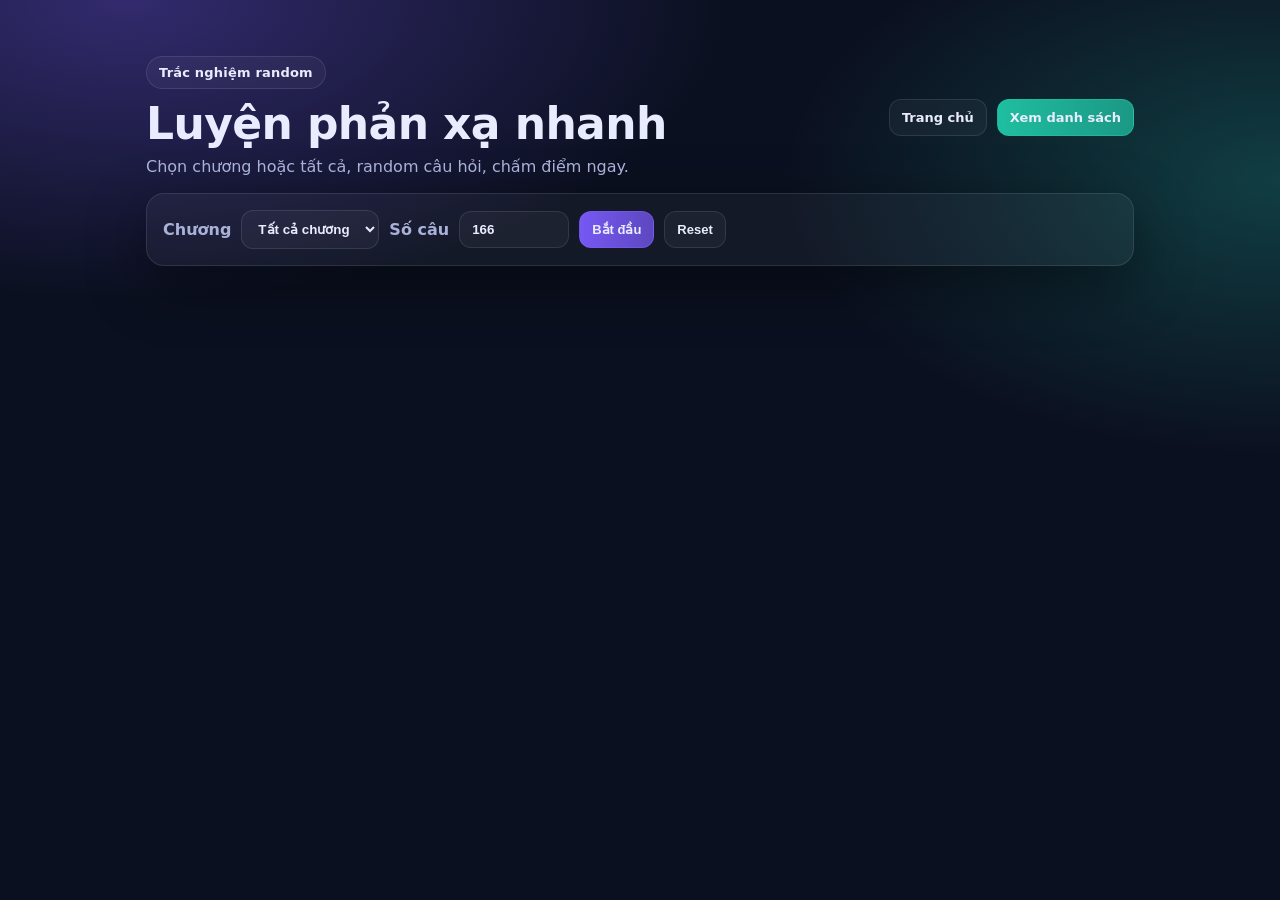
==== ckktct_quiz.html @ 2ce57a2a "Add docx extractor and study UI Includes Python script to extract questions by chapter and a static " ====
<!doctype html>
<html lang="vi">
  <head>
    <meta charset="utf-8" />
    <meta name="viewport" content="width=device-width,initial-scale=1" />
    <title>Quiz random | Cải Kinh Tế Chính Trị</title>
    <link rel="stylesheet" href="./ckktct.css" />
  </head>
  <body>
    <main class="shell">
      <div class="topbar">
        <div>
          <span class="badge">Trắc nghiệm random</span>
          <h1 style="margin:12px 0 6px">Luyện phản xạ nhanh</h1>
          <p style="margin:0">Chọn chương hoặc tất cả, random câu hỏi, chấm điểm ngay.</p>
        </div>
        <div class="row">
          <a class="btn" href="./ckktct_home.html">Trang chủ</a>
          <a class="btn good" href="./ckktct_list.html">Xem danh sách</a>
        </div>
      </div>

      <div class="panel">
        <div class="row">
          <label for="chapterSel" class="muted"><b>Chương</b></label>
          <select id="chapterSel"></select>
          <label for="countSel" class="muted"><b>Số câu</b></label>
          <input id="countSel" type="number" min="1" value="10" style="width:110px" />
          <button class="btn primary" id="btnStart">Bắt đầu</button>
          <button class="btn" id="btnReset">Reset</button>
          <span class="muted" id="stats"></span>
        </div>
      </div>

      <div id="quiz"></div>
    </main>

    <script>
      const DATA_URL = "./Cải kinh tế chính trị.json";
      const chapterSel = document.getElementById("chapterSel");
      const countSel = document.getElementById("countSel");
      const btnStart = document.getElementById("btnStart");
      const btnReset = document.getElementById("btnReset");
      const quiz = document.getElementById("quiz");
      const stats = document.getElementById("stats");

      function escapeHtml(s) {
        return String(s)
          .replaceAll("&", "&amp;")
          .replaceAll("<", "&lt;")
          .replaceAll(">", "&gt;")
          .replaceAll('"', "&quot;")
          .replaceAll("'", "&#039;");
      }

      function uniqueChapters(items) {
        const map = new Map();
        for (const it of items) map.set(it.chapter, true);
        const chapters = Array.from(map.keys());
        const order = (c) => {
          const m = /chương\s*(\d+)/i.exec(c);
          if (m) return [0, Number(m[1])];
          if (/kiểm\s*tra/i.test(c)) return [1, 9999];
          return [2, 10000];
        };
        chapters.sort((a, b) => {
          const [ga, na] = order(a);
          const [gb, nb] = order(b);
          if (ga !== gb) return ga - gb;
          if (na !== nb) return na - nb;
          return a.localeCompare(b, "vi");
        });
        return chapters;
      }

      function shuffle(arr) {
        const a = arr.slice();
        for (let i = a.length - 1; i > 0; i--) {
          const j = Math.floor(Math.random() * (i + 1));
          [a[i], a[j]] = [a[j], a[i]];
        }
        return a;
      }

      function pickRandom(arr, n) {
        return shuffle(arr).slice(0, Math.max(0, Math.min(n, arr.length)));
      }

      function getCorrectLabels(q) {
        return (q.choices || []).filter((c) => c.isCorrect).map((c) => c.label);
      }

      function renderQuestionCard(q, idx, total, state) {
        const choices = q.choices || [];
        const correct = new Set(getCorrectLabels(q));
        const selected = state.selected[q.uid];
        const revealed = state.revealed[q.uid] === true;

        const canGrade = selected != null && correct.size > 0;
        const isCorrect = canGrade ? correct.has(selected) && correct.size === 1 : false;

        stats.innerHTML = `— Câu ${idx + 1}/${total} • Đúng: <b>${state.score}</b>`;

        quiz.innerHTML = `
          <div class="qcard">
            <div class="muted"><b>${escapeHtml(q.chapter)}</b></div>
            <div class="qtitle" style="margin-top:6px">${escapeHtml(q.question)}</div>
            <div class="choices">
              ${choices
                .map((c) => {
                  const checked = selected === c.label ? "checked" : "";
                  let cls = "choice";
                  if (revealed) {
                    if (c.isCorrect) cls += " correct";
                    else if (selected === c.label && !c.isCorrect) cls += " wrong";
                  }
                  return `
                    <label class="${cls}">
                      <input type="radio" name="ans" value="${escapeHtml(c.label)}" ${checked}/>
                      <div><b>${escapeHtml(c.label)}.</b> ${escapeHtml(c.text)}</div>
                    </label>
                  `;
                })
                .join("")}
            </div>
            <div class="hr"></div>
            <div class="row">
              <button class="btn good" id="btnCheck" ${selected == null ? "disabled" : ""}>Chấm</button>
              <button class="btn" id="btnNext">${idx + 1 === total ? "Kết thúc" : "Câu tiếp"}</button>
              <span class="muted" id="msg"></span>
            </div>
          </div>
        `;

        quiz.querySelectorAll('input[name="ans"]').forEach((el) => {
          el.addEventListener("change", (ev) => {
            state.selected[q.uid] = ev.target.value;
          });
        });

        const msg = document.getElementById("msg");
        document.getElementById("btnCheck").addEventListener("click", () => {
          state.revealed[q.uid] = true;
          const sel = state.selected[q.uid];
          const cset = new Set(getCorrectLabels(q));
          if (cset.size !== 1) {
            msg.innerHTML = `<span class="muted">Câu này không có đúng 1 đáp án đúng (không chấm điểm).</span>`;
          } else if (cset.has(sel)) {
            if (!state.graded[q.uid]) {
              state.score += 1;
              state.graded[q.uid] = true;
            }
            msg.innerHTML = `<span style="color:var(--accent2)"><b>Đúng</b></span>`;
          } else {
            if (!state.graded[q.uid]) state.graded[q.uid] = true;
            msg.innerHTML = `<span style="color:var(--danger)"><b>Sai</b></span>`;
          }
          renderQuestionCard(q, idx, total, state);
        });

        document.getElementById("btnNext").addEventListener("click", () => {
          state.idx += 1;
          if (state.idx >= total) {
            renderDone(total, state);
          } else {
            renderQuestionCard(state.questions[state.idx], state.idx, total, state);
          }
        });
      }

      function renderDone(total, state) {
        quiz.innerHTML = `
          <div class="panel">
            <div class="qtitle">Hoàn thành</div>
            <p style="margin-top:8px">Điểm của bạn: <b>${state.score}</b> / ${total} (chỉ chấm những câu có đúng 1 đáp án đúng).</p>
            <div class="row">
              <button class="btn primary" id="btnAgain">Làm bộ khác</button>
              <a class="btn" href="./ckktct_list.html">Xem danh sách</a>
            </div>
          </div>
        `;
        stats.innerHTML = `— Hoàn thành • Đúng: <b>${state.score}</b>`;
        document.getElementById("btnAgain").addEventListener("click", () => startQuiz(state.allItems));
      }

      function startQuiz(allItems) {
        const chapter = chapterSel.value;
        const pool = chapter === "__all__" ? allItems : allItems.filter((x) => x.chapter === chapter);
        // When user selects a chapter, default to "all questions in that chapter".
        // Still keep a safety clamp in case the input gets edited.
        const n = Math.max(1, Math.min(pool.length, Number(countSel.value || pool.length || 10)));
        const picked = pickRandom(pool, n);

        localStorage.setItem("ckktct.quiz.chapter", chapter);
        localStorage.setItem("ckktct.quiz.count", String(n));

        const state = {
          allItems,
          questions: picked,
          idx: 0,
          score: 0,
          selected: {},
          revealed: {},
          graded: {},
        };

        if (picked.length === 0) {
          quiz.innerHTML = `<div class="panel"><b>Không có câu hỏi</b> trong chương này.</div>`;
          stats.textContent = "";
          return;
        }
        renderQuestionCard(picked[0], 0, picked.length, state);
      }

      async function init() {
        const res = await fetch(DATA_URL, { cache: "no-store" });
        if (!res.ok) throw new Error("Không load được JSON: " + res.status);
        const items = await res.json();

        const chapters = uniqueChapters(items);
        chapterSel.innerHTML =
          `<option value="__all__">Tất cả chương</option>` +
          chapters.map((c) => `<option value="${escapeHtml(c)}">${escapeHtml(c)}</option>`).join("");

        function poolSize() {
          const chapter = chapterSel.value;
          const pool = chapter === "__all__" ? items : items.filter((x) => x.chapter === chapter);
          return pool.length;
        }

        function syncCountToChapter() {
          const size = poolSize();
          countSel.min = "1";
          countSel.max = String(Math.max(1, size));
          countSel.value = String(Math.max(1, size));
        }

        chapterSel.value = localStorage.getItem("ckktct.quiz.chapter") || "__all__";
        // Always pick full chapter size when changing chapter
        chapterSel.addEventListener("change", () => {
          syncCountToChapter();
          localStorage.setItem("ckktct.quiz.chapter", chapterSel.value);
        });

        // First load: if user had a saved chapter, set count to that chapter's size
        syncCountToChapter();

        btnStart.addEventListener("click", () => startQuiz(items));
        btnReset.addEventListener("click", () => {
          localStorage.removeItem("ckktct.quiz.chapter");
          localStorage.removeItem("ckktct.quiz.count");
          chapterSel.value = "__all__";
          syncCountToChapter();
          quiz.innerHTML = "";
          stats.textContent = "";
        });
      }

      init().catch((e) => {
        quiz.innerHTML = `<div class="panel"><b>Lỗi:</b> ${escapeHtml(e.message)}<div class="hr"></div><div class="muted">Gợi ý: chạy server local: <code>py -m http.server 5500</code></div></div>`;
      });
    </script>
  </body>
</html>
---- ckktct.css ----
:root{
  --bg:#0b1020;
  --panel:#0f1733;
  --panel2:#0d1430;
  --text:#e9ecff;
  --muted:#aab1d9;
  --border:rgba(255,255,255,.10);
  --accent:#7c5cff;
  --accent2:#21c7a8;
  --danger:#ff4d6d;
  --shadow: 0 18px 60px rgba(0,0,0,.45);
}

*{box-sizing:border-box}
html,body{height:100%}
body{
  margin:0;
  font-family: ui-sans-serif, system-ui, -apple-system, Segoe UI, Roboto, Arial, "Apple Color Emoji","Segoe UI Emoji";
  background: radial-gradient(1200px 600px at 10% 0%, rgba(124,92,255,.35), transparent 50%),
              radial-gradient(900px 500px at 100% 20%, rgba(33,199,168,.25), transparent 55%),
              var(--bg);
  color:var(--text);
}

a{color:inherit; text-decoration:none}

.shell{
  max-width: 1024px;
  margin: 0 auto;
  padding: 56px 18px 72px;
}

.badge{
  display:inline-flex;
  gap:10px;
  align-items:center;
  font-weight:700;
  font-size:13px;
  letter-spacing:.2px;
  padding:8px 12px;
  border:1px solid var(--border);
  border-radius:999px;
  background:rgba(255,255,255,.04);
}

h1{
  font-size: 44px;
  line-height: 1.06;
  margin: 14px 0 12px;
  letter-spacing:-.6px;
}

p{
  margin: 0 0 18px;
  color: var(--muted);
  line-height: 1.6;
  max-width: 72ch;
}

.grid{
  display:grid;
  gap: 14px;
  grid-template-columns: repeat(2, minmax(0, 1fr));
  margin-top: 22px;
}

.card{
  background: linear-gradient(180deg, rgba(255,255,255,.06), rgba(255,255,255,.03));
  border:1px solid var(--border);
  border-radius: 18px;
  padding: 18px 18px 16px;
  box-shadow: var(--shadow);
  transition: transform .12s ease, border-color .12s ease, background .12s ease;
  position: relative;
  overflow:hidden;
}
.card:hover{ transform: translateY(-2px); border-color: rgba(124,92,255,.35); }

.card-kicker{
  display:inline-flex;
  align-items:center;
  font-weight:800;
  font-size:12px;
  letter-spacing:.4px;
  text-transform:uppercase;
  padding:7px 10px;
  border-radius: 999px;
  border:1px solid var(--border);
  background: rgba(255,255,255,.04);
}
.card-kicker.list{ border-color: rgba(124,92,255,.35); }
.card-kicker.quiz{ border-color: rgba(33,199,168,.35); }

.card h2{
  margin: 14px 0 8px;
  font-size: 22px;
  letter-spacing:-.2px;
}

.meta{
  margin-top: 14px;
  color: var(--muted);
  font-weight: 700;
  font-size: 12px;
  letter-spacing:.2px;
}

.topbar{
  display:flex;
  justify-content:space-between;
  align-items:center;
  gap:12px;
  margin-bottom: 14px;
}

.btn{
  display:inline-flex;
  align-items:center;
  justify-content:center;
  gap:10px;
  padding:10px 12px;
  border-radius: 12px;
  border:1px solid var(--border);
  background: rgba(255,255,255,.04);
  color: var(--text);
  font-weight:800;
  font-size: 13px;
  cursor:pointer;
}
.btn:hover{ border-color: rgba(255,255,255,.18); }
.btn.primary{
  background: linear-gradient(90deg, rgba(124,92,255,.95), rgba(124,92,255,.70));
  border-color: rgba(124,92,255,.55);
}
.btn.good{
  background: linear-gradient(90deg, rgba(33,199,168,.95), rgba(33,199,168,.70));
  border-color: rgba(33,199,168,.55);
}

.panel{
  background: rgba(255,255,255,.04);
  border:1px solid var(--border);
  border-radius: 18px;
  box-shadow: var(--shadow);
  padding: 16px;
}

.row{
  display:flex;
  gap:10px;
  align-items:center;
  flex-wrap:wrap;
}

select,input[type="number"]{
  background: rgba(255,255,255,.04);
  border:1px solid var(--border);
  color: var(--text);
  padding: 10px 12px;
  border-radius: 12px;
  font-weight: 700;
}

.muted{ color: var(--muted); }

.qcard{
  background: rgba(255,255,255,.03);
  border:1px solid var(--border);
  border-radius: 16px;
  padding: 14px;
  margin-top: 12px;
}

.qtitle{
  font-weight: 900;
  letter-spacing:-.2px;
  margin-bottom: 10px;
}

.choices{
  display:grid;
  gap:8px;
}

.choice{
  display:flex;
  gap:10px;
  align-items:flex-start;
  padding: 10px 12px;
  border-radius: 14px;
  border:1px solid var(--border);
  background: rgba(255,255,255,.03);
  cursor:pointer;
}
.choice:hover{ border-color: rgba(255,255,255,.18); }
.choice input{ margin-top: 3px; }
.choice.correct{ border-color: rgba(33,199,168,.55); background: rgba(33,199,168,.10); }
.choice.wrong{ border-color: rgba(255,77,109,.55); background: rgba(255,77,109,.08); }

.hr{ height:1px; background: var(--border); margin: 12px 0; }

.chapter-group{ margin-top: 14px; }
.chapter-group h3{
  margin: 0 0 10px;
  font-size: 18px;
  letter-spacing:-.2px;
}

details{
  border:1px solid var(--border);
  background: rgba(255,255,255,.03);
  border-radius: 14px;
  padding: 10px 12px;
  margin-bottom: 10px;
}
summary{
  cursor:pointer;
  font-weight: 900;
}

@media (max-width: 860px){
  h1{ font-size: 34px; }
  .grid{ grid-template-columns: 1fr; }
}
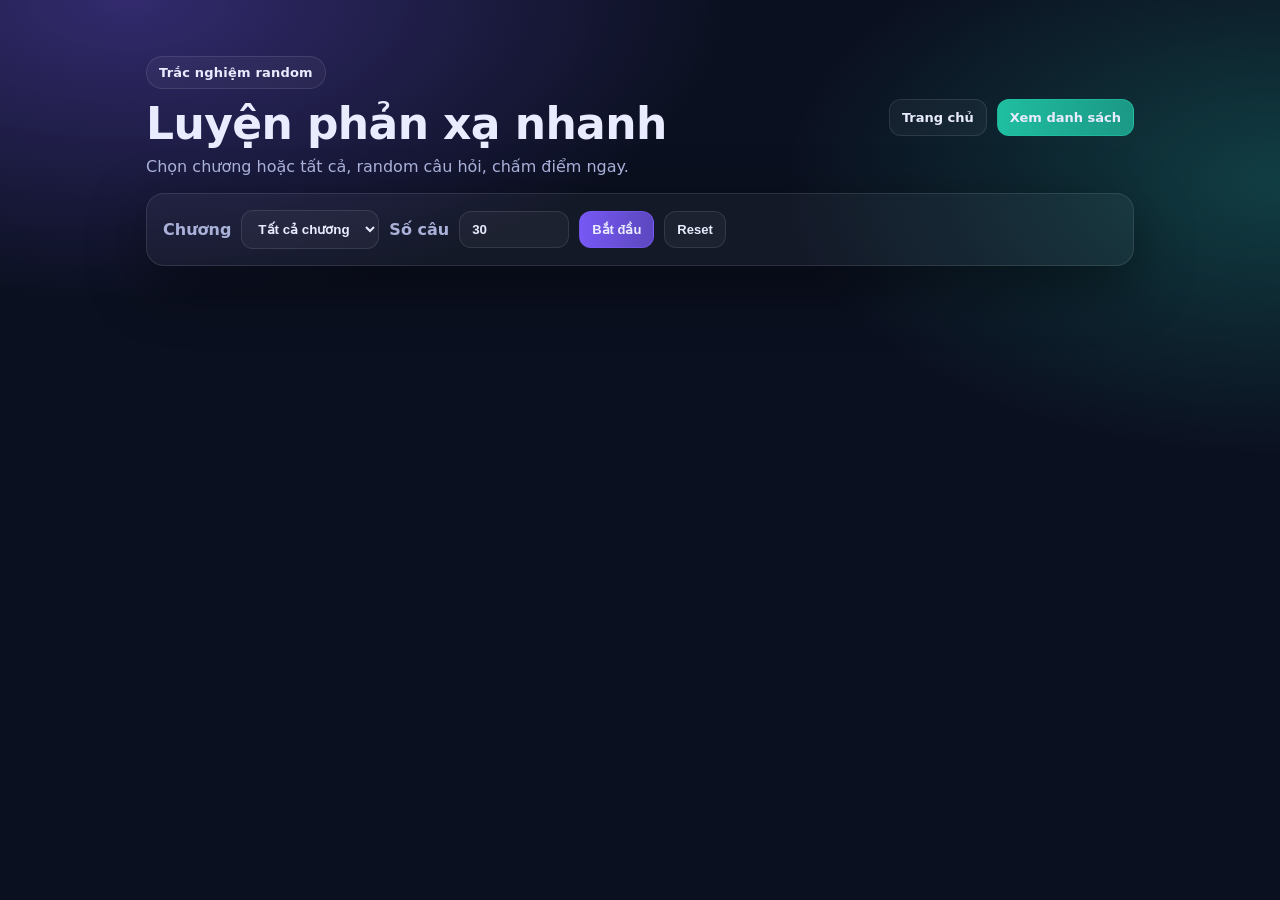
==== commit f725ccb1: "Add weighted random quiz selection When choosing all chapters with 30 questions, sample ~70% from ch" ====
--- a/ckktct_quiz.html
+++ b/ckktct_quiz.html
@@ -86,8 +86,87 @@
         return shuffle(arr).slice(0, Math.max(0, Math.min(n, arr.length)));
       }
 
+      function weightedPickForAllChapters(allItems, n) {
+        // Requirement:
+        // - total n questions (default 30)
+        // - Chương 5 + Chương 6 ~= 70%
+        // - Remaining from Chương 1 + Chương 3
+        const pools = {
+          c1: allItems.filter((x) => x.chapter === "Chương 1"),
+          c3: allItems.filter((x) => x.chapter === "Chương 3"),
+          c5: allItems.filter((x) => x.chapter === "Chương 5"),
+          c6: allItems.filter((x) => x.chapter === "Chương 6"),
+        };
+
+        const target56 = Math.round(n * 0.7);
+        const target13 = n - target56;
+
+        const target5 = Math.floor(target56 / 2);
+        const target6 = target56 - target5;
+        const target1 = Math.floor(target13 / 2);
+        const target3 = target13 - target1;
+
+        const take = (arr, k) => shuffle(arr).slice(0, Math.max(0, Math.min(k, arr.length)));
+        let picked = []
+          .concat(take(pools.c5, target5))
+          .concat(take(pools.c6, target6))
+          .concat(take(pools.c1, target1))
+          .concat(take(pools.c3, target3));
+
+        // Dedupe (just in case)
+        const seen = new Set();
+        picked = picked.filter((q) => (seen.has(q.uid) ? false : (seen.add(q.uid), true)));
+
+        // If any pool is short, fill from remaining items (prefer 5/6 first, then 1/3, then all)
+        const remaining = allItems.filter((q) => !seen.has(q.uid));
+        if (picked.length < n) {
+          const prefer = []
+            .concat(remaining.filter((x) => x.chapter === "Chương 5" || x.chapter === "Chương 6"))
+            .concat(remaining.filter((x) => x.chapter === "Chương 1" || x.chapter === "Chương 3"))
+            .concat(remaining);
+          const fill = take(prefer, n - picked.length);
+          for (const q of fill) {
+            if (!seen.has(q.uid)) {
+              seen.add(q.uid);
+              picked.push(q);
+              if (picked.length >= n) break;
+            }
+          }
+        }
+
+        return picked.slice(0, n);
+      }
+
       function getCorrectLabels(q) {
         return (q.choices || []).filter((c) => c.isCorrect).map((c) => c.label);
+      }
+
+      function getResultFor(q, state) {
+        const correct = new Set(getCorrectLabels(q));
+        const selected = state.selected[q.uid];
+        const graded = state.graded[q.uid] === true;
+        if (!graded) return { status: "ungraded", selected };
+        if (correct.size !== 1) return { status: "unscored", selected };
+        return { status: correct.has(selected) ? "correct" : "wrong", selected };
+      }
+
+      function wrongStoreKey(chapter) {
+        return `ckktct.wrongs.${chapter || "__all__"}`;
+      }
+
+      function loadWrongs(chapter) {
+        try {
+          const raw = localStorage.getItem(wrongStoreKey(chapter));
+          const arr = raw ? JSON.parse(raw) : [];
+          return Array.isArray(arr) ? arr : [];
+        } catch {
+          return [];
+        }
+      }
+
+      function saveWrongs(chapter, uids) {
+        const uniq = Array.from(new Set(uids));
+        localStorage.setItem(wrongStoreKey(chapter), JSON.stringify(uniq));
       }
 
       function renderQuestionCard(q, idx, total, state) {
@@ -95,9 +174,7 @@
         const correct = new Set(getCorrectLabels(q));
         const selected = state.selected[q.uid];
         const revealed = state.revealed[q.uid] === true;
-
-        const canGrade = selected != null && correct.size > 0;
-        const isCorrect = canGrade ? correct.has(selected) && correct.size === 1 : false;
+        const feedback = state.feedback[q.uid] || "";
 
         stats.innerHTML = `— Câu ${idx + 1}/${total} • Đúng: <b>${state.score}</b>`;
 
@@ -127,7 +204,7 @@
             <div class="row">
               <button class="btn good" id="btnCheck" ${selected == null ? "disabled" : ""}>Chấm</button>
               <button class="btn" id="btnNext">${idx + 1 === total ? "Kết thúc" : "Câu tiếp"}</button>
-              <span class="muted" id="msg"></span>
+              <span class="muted" id="msg">${feedback}</span>
             </div>
           </div>
         `;
@@ -135,25 +212,26 @@
         quiz.querySelectorAll('input[name="ans"]').forEach((el) => {
           el.addEventListener("change", (ev) => {
             state.selected[q.uid] = ev.target.value;
+            // Re-render to enable "Chấm" immediately
+            renderQuestionCard(q, idx, total, state);
           });
         });
 
-        const msg = document.getElementById("msg");
         document.getElementById("btnCheck").addEventListener("click", () => {
           state.revealed[q.uid] = true;
           const sel = state.selected[q.uid];
           const cset = new Set(getCorrectLabels(q));
           if (cset.size !== 1) {
-            msg.innerHTML = `<span class="muted">Câu này không có đúng 1 đáp án đúng (không chấm điểm).</span>`;
+            state.feedback[q.uid] = `<span class="muted">Câu này không có đúng 1 đáp án đúng (không chấm điểm).</span>`;
           } else if (cset.has(sel)) {
             if (!state.graded[q.uid]) {
               state.score += 1;
               state.graded[q.uid] = true;
             }
-            msg.innerHTML = `<span style="color:var(--accent2)"><b>Đúng</b></span>`;
+            state.feedback[q.uid] = `<span style="color:var(--accent2)"><b>Đúng</b></span>`;
           } else {
             if (!state.graded[q.uid]) state.graded[q.uid] = true;
-            msg.innerHTML = `<span style="color:var(--danger)"><b>Sai</b></span>`;
+            state.feedback[q.uid] = `<span style="color:var(--danger)"><b>Sai</b></span>`;
           }
           renderQuestionCard(q, idx, total, state);
         });
@@ -169,31 +247,148 @@
       }
 
       function renderDone(total, state) {
+        const chapter = state.chapter || "__all__";
+
+        function gradeAll() {
+          // Recompute score from scratch to avoid double-counting
+          state.score = 0;
+          for (const q of state.questions) {
+            const uid = q.uid;
+            const sel = state.selected[uid];
+            const cset = new Set(getCorrectLabels(q));
+
+            // Mark revealed if user interacted (selected) so review can highlight.
+            if (sel != null) state.revealed[uid] = true;
+
+            if (sel == null) {
+              // leave ungraded
+              continue;
+            }
+
+            // Always mark graded when user selected (even if unscored).
+            state.graded[uid] = true;
+
+            if (cset.size !== 1) {
+              state.feedback[uid] = `<span class="muted">Câu này không có đúng 1 đáp án đúng (không chấm điểm).</span>`;
+              continue;
+            }
+
+            if (cset.has(sel)) {
+              state.score += 1;
+              state.feedback[uid] = `<span style="color:var(--accent2)"><b>Đúng</b></span>`;
+            } else {
+              state.feedback[uid] = `<span style="color:var(--danger)"><b>Sai</b></span>`;
+            }
+          }
+        }
+
+        const results = state.questions.map((q) => ({ q, r: getResultFor(q, state) }));
+        const wrongs = results.filter((x) => x.r.status === "wrong").map((x) => x.q.uid);
+        const corrects = results.filter((x) => x.r.status === "correct").length;
+        const ungraded = results.filter((x) => x.r.status === "ungraded").length;
+        const unscored = results.filter((x) => x.r.status === "unscored").length;
+
+        // persist wrong questions to localStorage (append + dedupe)
+        const prev = loadWrongs(chapter);
+        saveWrongs(chapter, prev.concat(wrongs));
+
+        function renderList(filter) {
+          const filtered =
+            filter === "all"
+              ? results
+              : results.filter((x) => (filter === "correct" ? x.r.status === "correct" : filter === "wrong" ? x.r.status === "wrong" : x.r.status === "ungraded" || x.r.status === "unscored"));
+
+          return filtered
+            .map(({ q, r }, i) => {
+              const correctLabels = getCorrectLabels(q);
+              const correctText =
+                correctLabels.length === 0
+                  ? "<span class='muted'>(không xác định)</span>"
+                  : correctLabels.map((lb) => {
+                      const c = (q.choices || []).find((x) => x.label === lb);
+                      return `<div><b>${escapeHtml(lb)}.</b> ${escapeHtml(c ? c.text : "")}</div>`;
+                    }).join("");
+
+              const sel = r.selected ? `<b>${escapeHtml(r.selected)}.</b> ${(q.choices || []).find((x) => x.label === r.selected)?.text ? escapeHtml((q.choices || []).find((x) => x.label === r.selected).text) : ""}` : "<span class='muted'>(chưa chọn)</span>";
+              const tag =
+                r.status === "correct"
+                  ? `<span style="color:var(--accent2)"><b>Đúng</b></span>`
+                  : r.status === "wrong"
+                  ? `<span style="color:var(--danger)"><b>Sai</b></span>`
+                  : `<span class="muted"><b>Chưa chấm</b></span>`;
+
+              return `
+                <details>
+                  <summary>${i + 1}. ${escapeHtml(q.question)} — ${tag}</summary>
+                  <div class="hr"></div>
+                  <div class="muted"><b>Bạn chọn</b></div>
+                  <div style="margin-top:6px">${sel}</div>
+                  <div class="hr"></div>
+                  <div class="muted"><b>Đáp án đúng</b></div>
+                  <div style="margin-top:6px">${correctText}</div>
+                </details>
+              `;
+            })
+            .join("");
+        }
+
         quiz.innerHTML = `
           <div class="panel">
             <div class="qtitle">Hoàn thành</div>
-            <p style="margin-top:8px">Điểm của bạn: <b>${state.score}</b> / ${total} (chỉ chấm những câu có đúng 1 đáp án đúng).</p>
-            <div class="row">
+            <p style="margin-top:8px">
+              Điểm: <b>${state.score}</b> / ${total}
+              <span class="muted">(chỉ chấm câu có đúng 1 đáp án đúng)</span>
+            </p>
+            <div class="row muted" style="margin-top:8px">
+              <span><b>Đúng:</b> ${corrects}</span>
+              <span><b>Sai:</b> ${wrongs.length}</span>
+              <span><b>Chưa chấm:</b> ${ungraded + unscored}</span>
+            </div>
+            <div class="row" style="margin-top:12px">
               <button class="btn primary" id="btnAgain">Làm bộ khác</button>
+              <button class="btn good" id="btnGradeAll">Chấm tất cả</button>
+              <button class="btn" id="btnRetryWrong" ${wrongs.length === 0 ? "disabled" : ""}>Làm lại câu sai</button>
               <a class="btn" href="./ckktct_list.html">Xem danh sách</a>
             </div>
+            <div class="hr"></div>
+            <div class="row">
+              <label class="muted"><b>Lọc</b></label>
+              <select id="filterSel">
+                <option value="all">Tất cả</option>
+                <option value="wrong">Sai</option>
+                <option value="correct">Đúng</option>
+                <option value="ungraded">Chưa chấm</option>
+              </select>
+              <span class="muted">• Câu sai được lưu lại để làm lại lần sau.</span>
+            </div>
           </div>
+          <div class="chapter-group" id="reviewList" style="margin-top:12px"></div>
         `;
+
         stats.innerHTML = `— Hoàn thành • Đúng: <b>${state.score}</b>`;
+
+        const reviewList = document.getElementById("reviewList");
+        const filterSel = document.getElementById("filterSel");
+        const render = () => (reviewList.innerHTML = renderList(filterSel.value));
+        filterSel.addEventListener("change", render);
+        render();
+
         document.getElementById("btnAgain").addEventListener("click", () => startQuiz(state.allItems));
-      }
-
-      function startQuiz(allItems) {
-        const chapter = chapterSel.value;
-        const pool = chapter === "__all__" ? allItems : allItems.filter((x) => x.chapter === chapter);
-        // When user selects a chapter, default to "all questions in that chapter".
-        // Still keep a safety clamp in case the input gets edited.
-        const n = Math.max(1, Math.min(pool.length, Number(countSel.value || pool.length || 10)));
-        const picked = pickRandom(pool, n);
-
-        localStorage.setItem("ckktct.quiz.chapter", chapter);
-        localStorage.setItem("ckktct.quiz.count", String(n));
-
+        document.getElementById("btnGradeAll").addEventListener("click", () => {
+          gradeAll();
+          renderDone(total, state);
+        });
+        const btnRetryWrong = document.getElementById("btnRetryWrong");
+        if (btnRetryWrong) {
+          btnRetryWrong.addEventListener("click", () => {
+            const pool = state.allItems.filter((x) => wrongs.includes(x.uid));
+            startQuizFromList(state.allItems, pool, { forceAll: true, title: "Làm lại câu sai" });
+          });
+        }
+      }
+
+      function startQuizFromList(allItems, pool, opts) {
+        const picked = shuffle(pool);
         const state = {
           allItems,
           questions: picked,
@@ -202,6 +397,41 @@
           selected: {},
           revealed: {},
           graded: {},
+          feedback: {},
+          chapter: "__custom__",
+          title: (opts && opts.title) || "",
+        };
+        if (picked.length === 0) {
+          quiz.innerHTML = `<div class="panel"><b>Không có câu hỏi</b>.</div>`;
+          stats.textContent = "";
+          return;
+        }
+        renderQuestionCard(picked[0], 0, picked.length, state);
+      }
+
+      function startQuiz(allItems) {
+        const chapter = chapterSel.value;
+        const pool = chapter === "__all__" ? allItems : allItems.filter((x) => x.chapter === chapter);
+        const n = Math.max(1, Math.min(pool.length, Number(countSel.value || pool.length || 10)));
+
+        const picked =
+          chapter === "__all__" && n === 30
+            ? weightedPickForAllChapters(allItems, 30)
+            : pickRandom(pool, n);
+
+        localStorage.setItem("ckktct.quiz.chapter", chapter);
+        localStorage.setItem("ckktct.quiz.count", String(n));
+
+        const state = {
+          allItems,
+          questions: picked,
+          idx: 0,
+          score: 0,
+          selected: {},
+          revealed: {},
+          graded: {},
+          feedback: {},
+          chapter,
         };
 
         if (picked.length === 0) {
@@ -232,7 +462,12 @@
           const size = poolSize();
           countSel.min = "1";
           countSel.max = String(Math.max(1, size));
-          countSel.value = String(Math.max(1, size));
+          // For "__all__" default to 30 random questions
+          if (chapterSel.value === "__all__") {
+            countSel.value = String(Math.min(30, Math.max(1, size)));
+          } else {
+            countSel.value = String(Math.max(1, size));
+          }
         }
 
         chapterSel.value = localStorage.getItem("ckktct.quiz.chapter") || "__all__";
@@ -254,6 +489,12 @@
           quiz.innerHTML = "";
           stats.textContent = "";
         });
+
+        // Optional: quick entry to redo saved wrongs for selected chapter
+        const savedWrongs = loadWrongs(chapterSel.value);
+        if (savedWrongs.length > 0) {
+          // keep silent; feature is available after finishing a quiz
+        }
       }
 
       init().catch((e) => {
--- a/ckktct.css
+++ b/ckktct.css
@@ -161,6 +161,12 @@
   font-weight: 700;
 }
 
+/* Native dropdown list is often white; force readable text */
+select option{
+  color: #0b1020;
+  background: #ffffff;
+}
+
 .muted{ color: var(--muted); }
 
 .qcard{
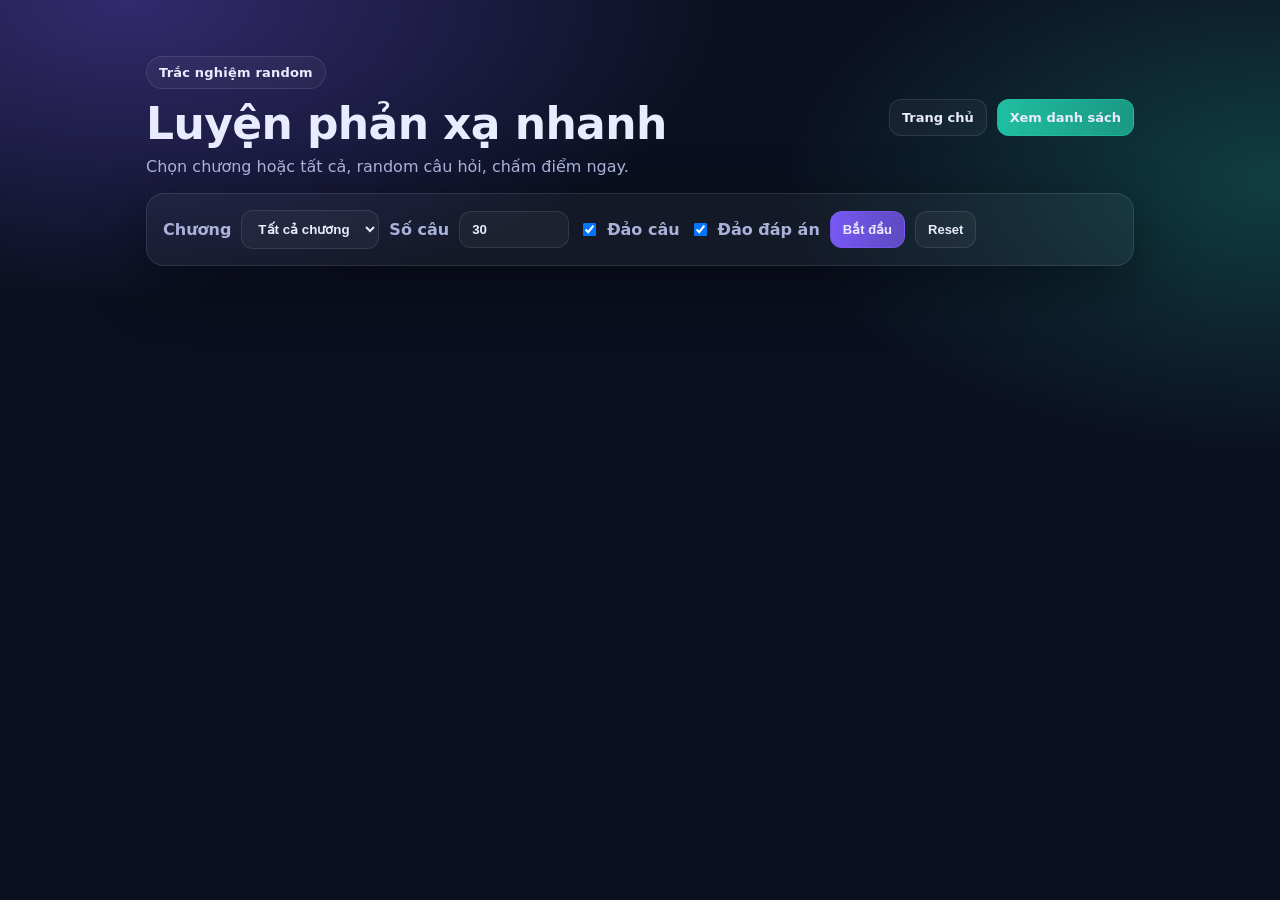
==== commit 6a4b6d55: "Shuffle questions and answers for chapter quizzes Add toggles to shuffle question order and answer o" ====
--- a/ckktct_quiz.html
+++ b/ckktct_quiz.html
@@ -26,6 +26,14 @@
           <select id="chapterSel"></select>
           <label for="countSel" class="muted"><b>Số câu</b></label>
           <input id="countSel" type="number" min="1" value="10" style="width:110px" />
+          <label class="muted" style="display:inline-flex;align-items:center;gap:8px">
+            <input type="checkbox" id="chkShuffleQ" checked />
+            <b>Đảo câu</b>
+          </label>
+          <label class="muted" style="display:inline-flex;align-items:center;gap:8px">
+            <input type="checkbox" id="chkShuffleA" checked />
+            <b>Đảo đáp án</b>
+          </label>
           <button class="btn primary" id="btnStart">Bắt đầu</button>
           <button class="btn" id="btnReset">Reset</button>
           <span class="muted" id="stats"></span>
@@ -43,6 +51,8 @@
       const btnReset = document.getElementById("btnReset");
       const quiz = document.getElementById("quiz");
       const stats = document.getElementById("stats");
+      const chkShuffleQ = document.getElementById("chkShuffleQ");
+      const chkShuffleA = document.getElementById("chkShuffleA");
 
       function escapeHtml(s) {
         return String(s)
@@ -82,15 +92,21 @@
         return a;
       }
 
+      function relabelChoices(choices) {
+        // Re-label as A, B, C, ... after shuffling for a consistent UX.
+        const A = "A".charCodeAt(0);
+        return choices.map((c, i) => ({
+          ...c,
+          label: String.fromCharCode(A + i),
+        }));
+      }
+
       function pickRandom(arr, n) {
         return shuffle(arr).slice(0, Math.max(0, Math.min(n, arr.length)));
       }
 
       function weightedPickForAllChapters(allItems, n) {
-        // Requirement:
-        // - total n questions (default 30)
-        // - Chương 5 + Chương 6 ~= 70%
-        // - Remaining from Chương 1 + Chương 3
+
         const pools = {
           c1: allItems.filter((x) => x.chapter === "Chương 1"),
           c3: allItems.filter((x) => x.chapter === "Chương 3"),
@@ -141,8 +157,19 @@
         return (q.choices || []).filter((c) => c.isCorrect).map((c) => c.label);
       }
 
+      function getSessionQuestion(q, state) {
+        // Apply per-session answer shuffling while keeping correctness.
+        if (!state.shuffleAnswers) return q;
+        if (!state.sessionChoices[q.uid]) {
+          const shuffled = relabelChoices(shuffle((q.choices || []).slice()));
+          state.sessionChoices[q.uid] = shuffled;
+        }
+        return { ...q, choices: state.sessionChoices[q.uid] };
+      }
+
       function getResultFor(q, state) {
-        const correct = new Set(getCorrectLabels(q));
+        const qq = getSessionQuestion(q, state);
+        const correct = new Set(getCorrectLabels(qq));
         const selected = state.selected[q.uid];
         const graded = state.graded[q.uid] === true;
         if (!graded) return { status: "ungraded", selected };
@@ -170,8 +197,9 @@
       }
 
       function renderQuestionCard(q, idx, total, state) {
-        const choices = q.choices || [];
-        const correct = new Set(getCorrectLabels(q));
+        const qq = getSessionQuestion(q, state);
+        const choices = qq.choices || [];
+        const correct = new Set(getCorrectLabels(qq));
         const selected = state.selected[q.uid];
         const revealed = state.revealed[q.uid] === true;
         const feedback = state.feedback[q.uid] || "";
@@ -220,7 +248,7 @@
         document.getElementById("btnCheck").addEventListener("click", () => {
           state.revealed[q.uid] = true;
           const sel = state.selected[q.uid];
-          const cset = new Set(getCorrectLabels(q));
+          const cset = new Set(getCorrectLabels(getSessionQuestion(q, state)));
           if (cset.size !== 1) {
             state.feedback[q.uid] = `<span class="muted">Câu này không có đúng 1 đáp án đúng (không chấm điểm).</span>`;
           } else if (cset.has(sel)) {
@@ -255,7 +283,7 @@
           for (const q of state.questions) {
             const uid = q.uid;
             const sel = state.selected[uid];
-            const cset = new Set(getCorrectLabels(q));
+            const cset = new Set(getCorrectLabels(getSessionQuestion(q, state)));
 
             // Mark revealed if user interacted (selected) so review can highlight.
             if (sel != null) state.revealed[uid] = true;
@@ -300,16 +328,20 @@
 
           return filtered
             .map(({ q, r }, i) => {
-              const correctLabels = getCorrectLabels(q);
+              const qq = getSessionQuestion(q, state);
+              const correctLabels = getCorrectLabels(qq);
               const correctText =
                 correctLabels.length === 0
                   ? "<span class='muted'>(không xác định)</span>"
                   : correctLabels.map((lb) => {
-                      const c = (q.choices || []).find((x) => x.label === lb);
+                      const c = (qq.choices || []).find((x) => x.label === lb);
                       return `<div><b>${escapeHtml(lb)}.</b> ${escapeHtml(c ? c.text : "")}</div>`;
                     }).join("");
 
-              const sel = r.selected ? `<b>${escapeHtml(r.selected)}.</b> ${(q.choices || []).find((x) => x.label === r.selected)?.text ? escapeHtml((q.choices || []).find((x) => x.label === r.selected).text) : ""}` : "<span class='muted'>(chưa chọn)</span>";
+              const selChoice = r.selected ? (qq.choices || []).find((x) => x.label === r.selected) : null;
+              const sel = r.selected
+                ? `<b>${escapeHtml(r.selected)}.</b> ${selChoice && selChoice.text ? escapeHtml(selChoice.text) : ""}`
+                : "<span class='muted'>(chưa chọn)</span>";
               const tag =
                 r.status === "correct"
                   ? `<span style="color:var(--accent2)"><b>Đúng</b></span>`
@@ -388,7 +420,7 @@
       }
 
       function startQuizFromList(allItems, pool, opts) {
-        const picked = shuffle(pool);
+        const picked = (opts && opts.shuffleQuestions === false) ? pool.slice() : shuffle(pool);
         const state = {
           allItems,
           questions: picked,
@@ -398,6 +430,8 @@
           revealed: {},
           graded: {},
           feedback: {},
+          sessionChoices: {},
+          shuffleAnswers: (opts && opts.shuffleAnswers) !== false,
           chapter: "__custom__",
           title: (opts && opts.title) || "",
         };
@@ -414,10 +448,12 @@
         const pool = chapter === "__all__" ? allItems : allItems.filter((x) => x.chapter === chapter);
         const n = Math.max(1, Math.min(pool.length, Number(countSel.value || pool.length || 10)));
 
-        const picked =
-          chapter === "__all__" && n === 30
-            ? weightedPickForAllChapters(allItems, 30)
-            : pickRandom(pool, n);
+        const shuffleQuestions = chkShuffleQ.checked;
+        const shuffleAnswers = chkShuffleA.checked;
+
+        const basePicked =
+          chapter === "__all__" && n === 30 ? weightedPickForAllChapters(allItems, 30) : pickRandom(pool, n);
+        const picked = shuffleQuestions ? shuffle(basePicked) : basePicked.slice();
 
         localStorage.setItem("ckktct.quiz.chapter", chapter);
         localStorage.setItem("ckktct.quiz.count", String(n));
@@ -431,6 +467,8 @@
           revealed: {},
           graded: {},
           feedback: {},
+          sessionChoices: {},
+          shuffleAnswers,
           chapter,
         };
 
